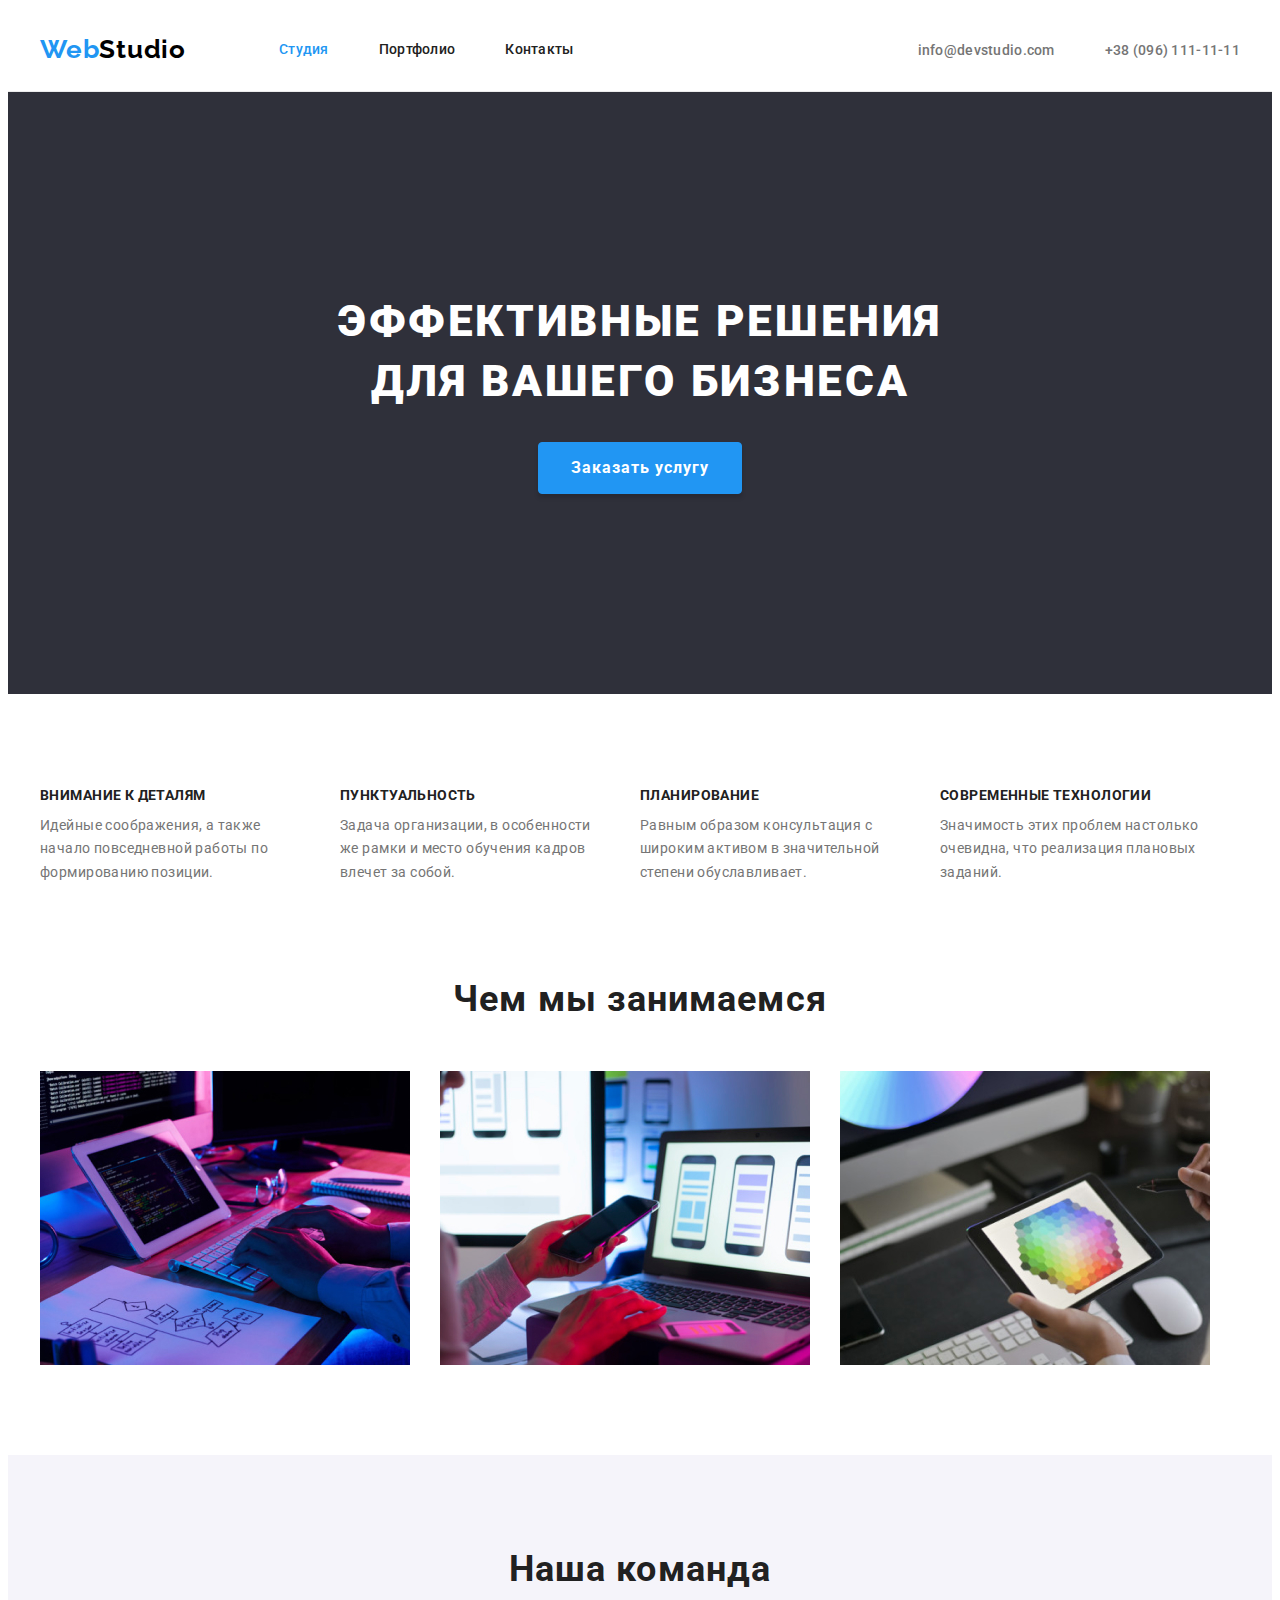
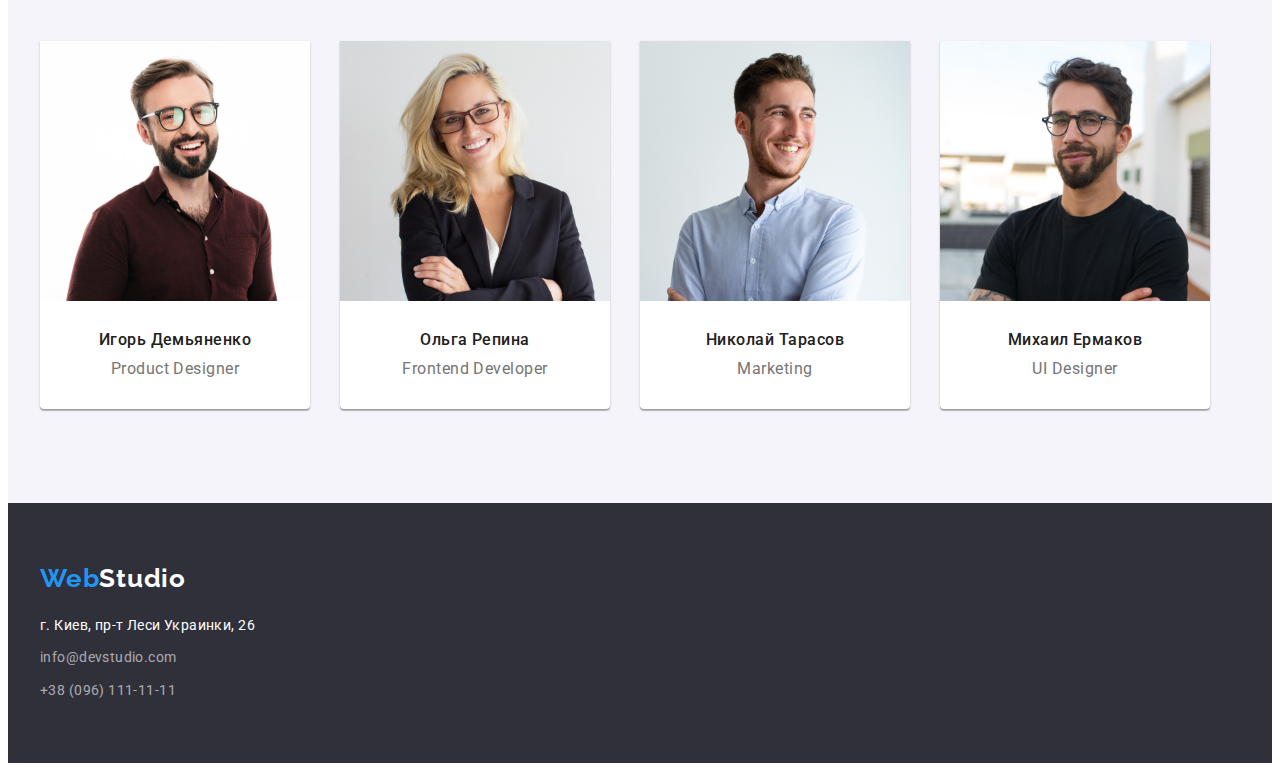
==== index.html @ 8a833135 "файлы прошлой работы" ====
<!DOCTYPE html>
<html lang="ru">
<head>
    <meta charset="UTF-8">
    <meta http-equiv="X-UA-Compatible" content="IE=edge">
    <meta name="viewport" content="width=device-width, initial-scale=1.0">
    <title>WebStudio</title>
<link rel="preconnect" href="https://fonts.gstatic.com">
<link href="https://fonts.googleapis.com/css2?family=Raleway:wght@700&family=Roboto:wght@400;500;700;900&display=swap"
    rel="stylesheet">
    <link rel="stylesheet" href="https://cdnjs.cloudflare.com/ajax/libs/modern-normalize/1.0.0/modern-normalize.min.css"
        integrity="sha512-ISS7cAi1PEhQ8jnbJpJZMd29NlhNj4AWYyLOSp2CE/CsHxTCu+r+t0D2yoJudVrd0/8fTVPUVDzY5Tvli75u/g=="
        crossorigin="anonymous" />
    <link rel="stylesheet" href="./css/styles.css">
</head>
<body>
 <!--Секция главной навигации-->
<header class="page-header">
    <div class="container header-container">
    <nav class="navigation">
                <a class="logo-link link" href="./index.html">Web<span class="logo-studio-link">Studio</span> </a>
        <ul class="site-nav-list lst">
            <li class="site-nav-item">
                <a class="nav-link current link" href="./index.html">Студия</a>
            </li>
            <li class="site-nav-item">
                <a class="nav-link link" href="./portfolio.html">Портфолио</a>
            </li>
            <li class="site-nav-item">
                <a class="nav-link link" href="">Контакты</a>
            </li>
        </ul>
    </nav>
    <!--Контакты-->
    <ul class="contacts-list lst">
        <li class="contacts-item link">
            <a class="contacts-link link" href="mailto:nfo@devstudio.com">info@devstudio.com</a>
        </li>
        <li class="contacts-item">
            <a class="contacts-link link" href="tel:+380961111111">+38 (096) 111-11-11</a>
        </li>
    </ul>
    </div>
</header>
<!--Секция заказа услуги-->
   <main class="main-content">
       <section class="hero">
           <div class="container hero-container">
           <h1 class="hero-title">Эффективные решения<br /> для вашего бизнеса</h1>
        <button class="hero-button" type="button" >Заказать услугу</button>
        </div>
       </section>
<!--Секция навыков-->
   <section class="section">
       <div class="container skills-container">
       <h2 class="visually-hidden">Секция навыков</h2>
       <ul class="section-list lst">
           <li class="section-item">
               <h3 class="title">Внимание к деталям</h3>
               <p class="description">Идейные соображения, а также начало повседневной работы по формированию позиции.</p>
           </li>
           <li class="section-item">
               <h3 class="title">Пунктуальность</h3>
               <p class="description">Задача организации, в особенности же рамки и место обучения кадров влечет за собой.</p>
           </li>
           <li class="section-item">
               <h3 class="title">Планирование</h3>
               <p class="description">Равным образом консультация с широким активом в значительной степени обуславливает.</p>
           </li>
           <li class="section-item">
               <h3 class="title">Современные технологии</h3>
               <p class="description">Значимость этих проблем настолько очевидна, что реализация плановых заданий.</p>
           </li>
       </ul>
    </div>
   </section>
<!--Секция услуг-->
<section class="section-services">
    <div class="container services-container">
            <h2  class="section-title">Чем мы занимаемся</h2>
            <ul class="services-list lst">
        <li class="services-list-item">
            <img src="./images/webstudio/box1.jpg" alt="человек работает за компютером" width="370" height="294"/>
        </li>
        <li class="services-list-item">
            <img src="./images/webstudio/box2.jpg" alt="подключение телефона к компютеру" width="370" height="294"/>
        </li>
        <li class="services-list-item">
            <img src="./images/webstudio/box3.jpg" alt="человек рисует на планшете" width="370" height="294"/>
        </li>
    </ul>
    </div>
</section>
<!--Секция команда-->
<section class="section-team">
    <div class="container team-container">
    <h2 class="section-title">Наша команда</h2>
    <ul class="team-list lst">
        <li class="team-list-item">
            <img src="./images/team/igor.jpg" alt="изображение человека" width="270" height="260">
            <div class="text-container">
            <h3 class="title">Игорь Демьяненко</h3>
            <p class="description-team" lang="en" >Product Designer</p>
            </div>
        </li>
        <li class="team-list-item">
            <img src="./images/team/olga.jpg" alt="изображение человека" width="270" height="260"/>
            <div class="text-container">
            <h3 class="title">Ольга Репина</h3>
            <p class="description-team" lang="en" >Frontend Developer</p>
            </div>
        </li>
        <li class="team-list-item">
            <img src="./images/team/nikolay.jpg" alt="изображение человека" width="270" height="260"/>
            <div class="text-container">
            <h3 class="title">Николай Тарасов</h3>
            <p class="description-team" lang="en" >Marketing</p>
            </div>
        </li>
        <li class="team-list-item">
            <img src="./images/team/mihail.jpg" alt="изображение человека" width="270" height="260"/>
            <div class="text-container">
            <h3 class="title">Михаил Ермаков</h3>
            <p class="description-team" lang="en" >UI Designer</p>
            </div>
        </li>
    </ul>
    </div>
</section>
</main>
<!--Футер-->
<footer class="footer">
    <div class="container footer-container">
    <ul class="logo-text-futer lst">
        <li class=logo-text-futer-item>
            <a class="logo-link-fut link" href="./index.html">Web<span class="logo-studio-link-fut">Studio</span> </a>
        </li>
    </ul>
    <address class="adres">
        <ul class="adres-list lst">
            <li class="adres-list-item">
                <a class="link-adres link" href="https://goo.gl/maps/czCwbcnYRgwCp2mf7" target="_blank" rel="noopener noreferrer">г. Киев, пр-т Леси Украинки, 26</a>
            </li>
            <li class="adres-list-item">
                <a class="adres-link link" href="mailto:nfo@devstudio.com">info@devstudio.com</a>
            </li>
            <li class="adres-list-item">
                <a class="adres-link link" href="tel:+380961111111">+38 (096) 111-11-11</a>
            </li>
        </ul>
        </div>
    </address>
</footer>
</body>
</html>
---- css/styles.css ----
/*палитра*/
/*цвет основного текста color: #212121*/
/*цвет текста параграфов color: #757575 *
/*цвет ефекта наведения color: #2196F3*/
/*цвет h1- color: #FFFFFF*/
/*цвет навигации background: #FFFFFF*/
/*цвет hero+footer background: #2F303A*/
/*цвет  наша команда background: #F5F4FA*/
/*цв.кнопок меню портф.background: #F5F4FA*/
/*шрифты*/
/*основной шрифт Roboto*/
/* шрифт logo- Raleway*/
/*===========WebStudio============*/
:root{
    --main-font:'Roboto',sans-serif;
    --secondery-font:'Raleway', sans-serif;
    --primary-text-color:#212121;
    --primary-description-color:#757575;
     --akcent-color:#2196F3;
    --primary-navigation-color:#FFFFFF;
    --background-color-section:#F5F4FA;
     --hero-background-color:#2F303A;
     --adres-color:rgba(255, 255, 255, 0.6);
     --logo-studio-link-color:#000000;
     --border-color:#ECECEC;
}
h1,
h2,
h3,
h4,
h5,
h6,
p{
    margin-top: 0;
    margin-bottom: 0;
}
ul,
ol{
    margin-top: 0;
    margin-bottom: 0;
    padding-left: 0;
}
img{
    display: block;
}
.lst{
    list-style: none;
}
.link{
    text-decoration: none;
}


body{
    font-family: var(--main-font);
    color:var(--primary-text-color)
}
.visually-hidden{
      position: absolute;
  width: 1px;
  height: 1px;
  margin: -1px;
  border: 0;
  padding: 0;
  
  white-space: nowrap;
  clip-path: inset(100%);
  clip: rect(0 0 0 0);
  overflow: hidden;
}

/*Секция главной навигации*/

.page-header{
    background-color: var(--primary-navigation-color);
    border-bottom: 1px solid var(--border-color);
}
.container{
    width: 1200px;
    padding-left: 15px;
    padding-right: 15px;
    margin-left: auto;
    margin-right: auto;
}
.header-container{
    display: flex;
}
.navigation{
    display: flex;
    align-items: center;
}
.logo-link{
    font-family: var(--secondery-font);
    font-weight: 700;
    font-size: 26px;
    line-height: 1.19;
    letter-spacing: 0.03em;
    padding-top: 24px;
    padding-bottom: 25px;
    color: var(--akcent-color);
    margin-right: 93px;
}
.logo-studio-link{
    color: var(--logo-studio-link-color); 
}
.site-nav-list{
    display: flex;

}
.site-nav-item:not(:last-child){
    margin-right: 50px;
}
.nav-link{
    display: block;
font-weight: 500;
font-size: 14px;
line-height: 1.14;
letter-spacing: 0.02em;
color: var(--primary-text-color);
padding-top: 32px;
padding-bottom: 32px;
}
.site-nav-list .nav-link.current{
     color: var(--akcent-color);
}

.nav-link:hover,
.nav-link:focus{
    color: var(--akcent-color);
}
/*Контакты*/
.contacts-list{
    display: flex;
    margin-left: auto;
    padding-top: 32px;
    padding-bottom: 32px;
}
.contacts-item:not(:last-child){
    margin-right: 50px;
}
.contacts-list a{
font-weight: 500;
font-size: 14px;
line-height: 1.14;
letter-spacing: 0.02em;
text-decoration: none;
color:var(--primary-description-color);
}
.contacts-item a:hover,
.contacts-item a:focus{
    color: var(--akcent-color);
}

/*Секция заказа услуги*/
.hero-container{
   text-align: center;
}
.hero{
    background-color: var(--hero-background-color);
    padding-top: 200px;
    padding-bottom: 200px;
}
.hero-title{
font-weight: 900;
font-size: 44px;
line-height: 1.36;
letter-spacing: 0.06em;
text-transform: uppercase;
margin-bottom: 30px;

color: var(--primary-navigation-color);
}
.hero-button{
font-family: inherit;
font-weight: 700;
font-size: 16px;
line-height: 1.87;
align-items: center;
text-align: center;
letter-spacing: 0.06em;
border: 1px solid #2196F3;
border-radius: 4px;
box-shadow: 0px 4px 4px rgba(0, 0, 0, 0.15);
padding: 10px 32px;

color: var(--primary-navigation-color);
background-color: var(--akcent-color);
}
/*Секция навыков*/
.section{
    padding-top: 94px;
    padding-bottom: 94px;
}
.section-list{
    display: flex;
}
.section-item:not(:last-child){
    margin-right: 30px;
}
.section-item{
width: 270px;

}
.section-list .title{
font-weight: 700;
font-size: 14px;
line-height: 1.14;
letter-spacing: 0.03em;
text-transform: uppercase;
margin-top: 0%;
margin-bottom: 10px;
color: var(--primary-text-color);
}
.section-list .description{
font-weight: 400;
font-size: 14px;
line-height: 1.71;
letter-spacing: 0.03em;
color: var(--primary-description-color);
}
/*Секция услуг*/
.section-services{
    padding-bottom: 90px;
}
.services-list{
    display: flex;
}
.services-list-item:not(:last-child){
    margin-right: 30px;
}
.section-title{
font-weight: 700;
font-size: 36px;
line-height: 1.16;
letter-spacing: 0.03em;
margin-bottom: 50px;
text-align: center;
color: var(--primary-text-color);

}
/*Секция команда*/
.section-team{
    padding-top: 94px;
    padding-bottom: 94px;
    background-color: var(--background-color-section);
}
.team-list{
    display: flex;
    text-align: center;
    margin-left: -30px;
    margin-top: -30px;
}
.text-container{
    padding-top: 30px;
    padding-bottom: 30px;
}
.team-list-item{
    width: 270px;
margin-left: 30px;
margin-top: 30px;
background-color: var(--primary-navigation-color);
border-radius: 0px 0px 4px 4px;
box-shadow: 0px 1px 3px rgba(0, 0, 0, 0.12), 0px 1px 1px rgba(0, 0, 0, 0.14), 0px 2px 1px rgba(0, 0, 0, 0.2);
flex-wrap: wrap;

}

.team-list .title{
font-weight: 500;
font-size: 16px;
line-height: 1.18;
letter-spacing: 0.03em;
color: var(--primary-text-color);
margin-bottom: 10px;
}
.team-list .description-team{
font-weight: 400;
font-size: 16px;
line-height: 1.18;
letter-spacing: 0.03em;
color: var(--primary-description-color);
}
/*Футер*/
.footer-container{
    padding-bottom: 60px;
    padding-top: 60px;
}
.footer{
    background-color: #2F303A;
}
.logo-text-futer{
font-family: var(--secondery-font);
font-weight: 700;
font-size: 26px;
line-height: 1.19;
letter-spacing: 0.03em;
margin-bottom: 20px;
}
.logo-link-fut{
    color: var(--akcent-color);
}
.logo-studio-link-fut{
color:var(--primary-navigation-color)
}
.adres-list .link-adres{
font-weight: 400;
font-size: 14px;
line-height: 1.71;
font-style: normal;
letter-spacing: 0.03em;
color: var(--primary-navigation-color);
}
.link-adres:hover,
.link-adres:focus{
    color:var(--akcent-color);
}
.adres-list .adres-link{
font-weight: 400;
font-size: 14px;
line-height: 1.71;
letter-spacing: 0.03em;
font-style: normal;
color: var(--adres-color);
}
.adres-link:hover,
.adres-link:focus{
    color:var(--akcent-color);
}
.adres-list-item:not(:last-child){
    margin-bottom: 9px;
}
/*=============Portfolio=================*/
           /* кнопки*/
.section-portfolio{
    padding-top: 94px;
    padding-bottom: 94px;
}
.menu-list{
    display: flex;
    margin-bottom: 50px;
    justify-content: center;
}
.menu-list-item:not(:last-child){
        margin-right: 8px;
}
.everything{
padding:6px 22px 6px 22px;
border-radius: 4px;
}
.web-sites{
padding:6px 22px 6px 22px;
border-radius: 4px;
}
.annexes{
padding:6px 22px 6px 22px;
border-radius: 4px;
}
.design{
padding:6px 22px 6px 22px;
border-radius: 4px;
}
.marketing{
padding:6px 22px 6px 22px;
border-radius: 4px;
}
.menu-list .menu-button{
font-family: inherit;
font-weight: 500;
font-size: 16px;
line-height: 1.62;
text-align: center;
letter-spacing: 0.03em;
color: var(--primary-text-color);
background-color: var(--background-color-section);
}
.menu-button:hover,
.menu-button:focus{
    color: var(--primary-navigation-color);
    background-color: var(--akcent-color);
    box-shadow: 0px 3px 1px rgba(0, 0, 0, 0.1), 0px 1px 2px rgba(0, 0, 0, 0.08), 0px 2px 2px rgba(0, 0, 0, 0.12);
    border: 1px solid var(--akcent-color);
}
.menu-button{
    cursor: pointer;
    border: 1px solid var(--background-color-section);
}
               /* картинки*/
.photo-list{
    display: flex;
    flex-wrap: wrap;
}
.photo-list-item{
    width: calc((100% - 60px) / 3);
    margin-right: 30px;
    margin-bottom: 30px;
}
.photo-list-item:nth-child(3n){
    margin-right: 0%;
}
.photo-list-item:nth-last-child(-n + 3){
    margin-bottom: 0%;
}
.card-container{
background-color: var(--primary-navigation-color);
box-sizing: border-box;
border: 1px solid #EEEEEE;
border-top: none;
padding: 20px 24px;
}
.img-link{
    text-decoration: none;
}

.photo-list .card-title{
font-weight: 700;
font-size: 18px;
line-height: 2;
letter-spacing: 0.06em;
color: var(--primary-text-color);
margin-bottom: 4px;
}
.photo-list .card-description{
font-weight: 400;
font-size: 16px;
line-height: 1.87;
letter-spacing: 0.03em;
color: var(--primary-description-color);
}
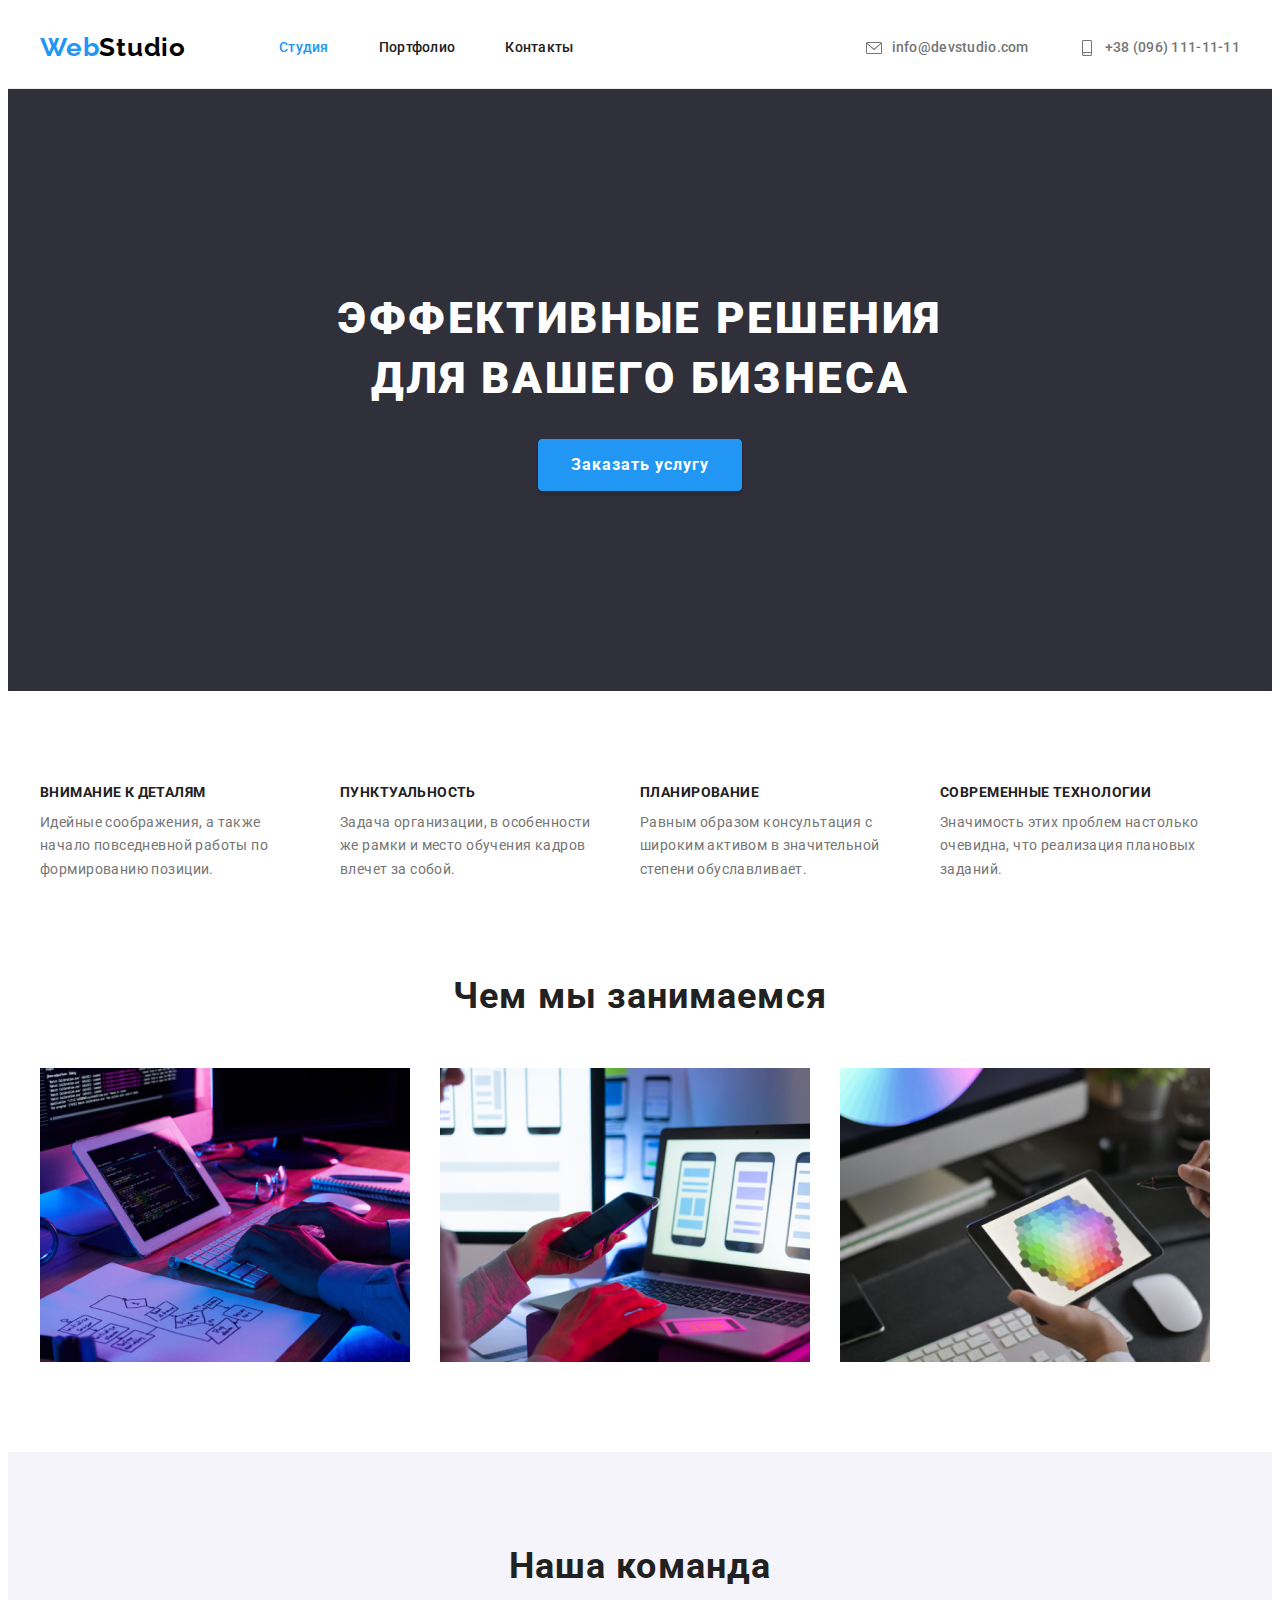
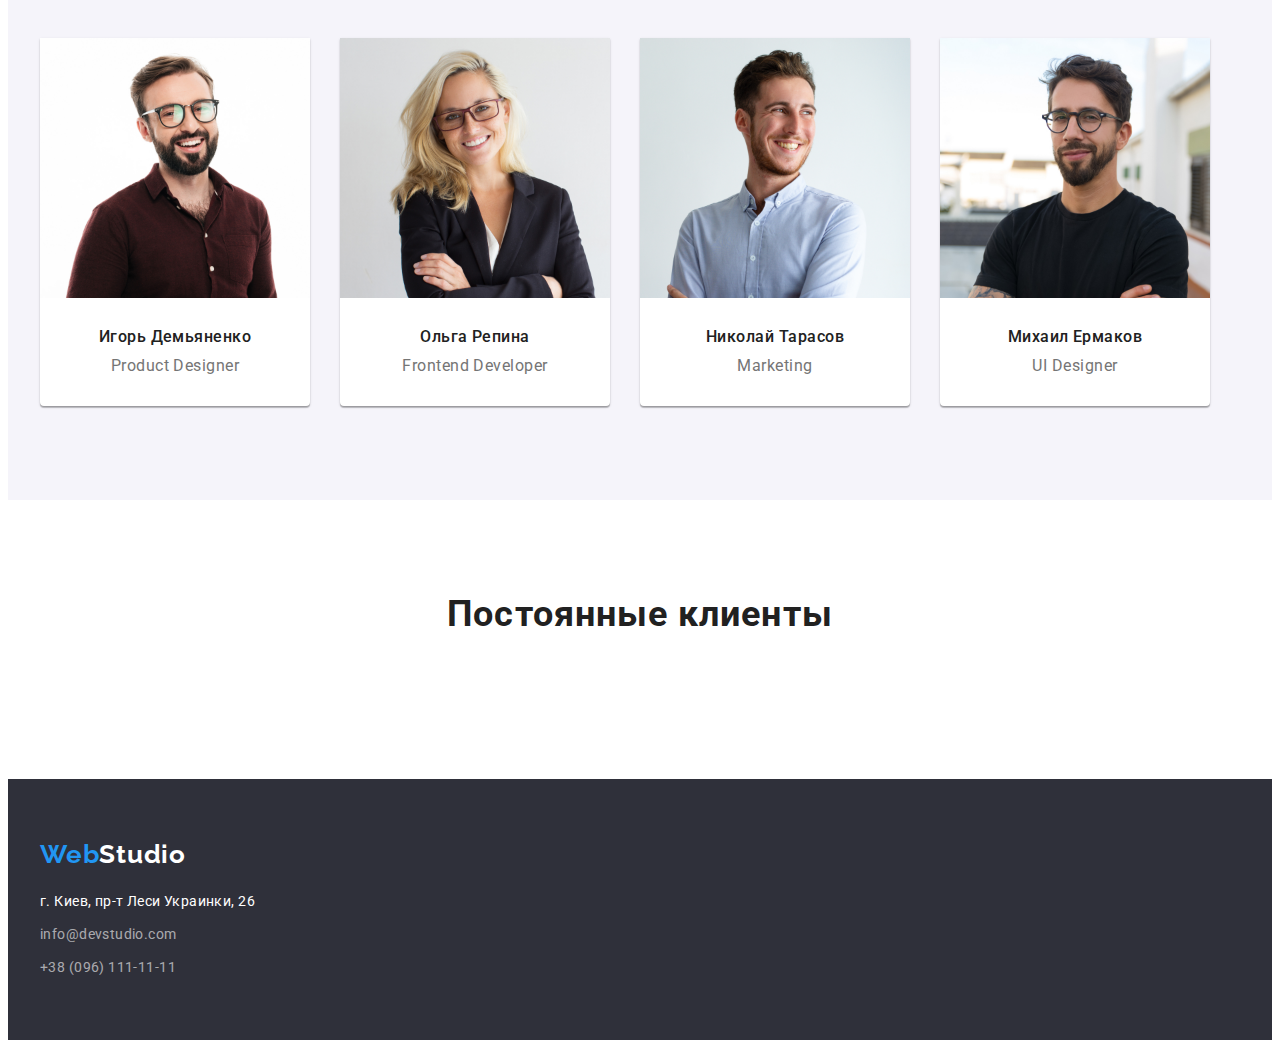
==== commit 2277dfb8: "добавил картинки в хедере" ====
--- a/index.html
+++ b/index.html
@@ -34,10 +34,16 @@
     <!--Контакты-->
     <ul class="contacts-list lst">
         <li class="contacts-item link">
-            <a class="contacts-link link" href="mailto:nfo@devstudio.com">info@devstudio.com</a>
+            <a class="contacts-link link" href="mailto:nfo@devstudio.com">
+        <svg class="contacts-icon" width="16px" height="16px">
+            <use href="./images/svg-img/sprite.svg#icon-messege"></use>
+        </svg>info@devstudio.com</a>
         </li>
         <li class="contacts-item">
-            <a class="contacts-link link" href="tel:+380961111111">+38 (096) 111-11-11</a>
+            <a class="contacts-link link" href="tel:+380961111111">
+    <svg class="contacts-icon" width="16px" height="16px">
+        <use href="./images/svg-img/sprite.svg#icon-smartphone"></use>
+    </svg>+38 (096) 111-11-11</a>
         </li>
     </ul>
     </div>
@@ -127,6 +133,32 @@
     </ul>
     </div>
 </section>
+<!--Постоянные клиенты-->
+<section class="section-clients">
+<div class="container clients-container">
+<ul class="clients-list lst">
+    <h2 class="section-title">Постоянные клиенты</h2>
+<li class="clients-list-item">
+    <a href=""></a>
+</li>
+<li class="clients-list-item">
+    <a href=""></a>
+</li>
+<li class="clients-list-item">
+    <a href=""></a>
+</li>
+<li class="clients-list-item">
+    <a href=""></a>
+</li>
+<li class="clients-list-item">
+    <a href=""></a>
+</li>
+<li class="clients-list-item">
+    <a href=""></a>
+</li>
+</ul>
+</div>
+</section>
 </main>
 <!--Футер-->
 <footer class="footer">
--- a/css/styles.css
+++ b/css/styles.css
@@ -139,6 +139,8 @@
     margin-right: 50px;
 }
 .contacts-list a{
+display: flex;
+align-items: center;
 font-weight: 500;
 font-size: 14px;
 line-height: 1.14;
@@ -149,6 +151,14 @@
 .contacts-item a:hover,
 .contacts-item a:focus{
     color: var(--akcent-color);
+}
+.contacts-icon:hover,
+.contacts-icon:focus{
+    color: var(--akcent-color);
+}
+.contacts-icon{
+margin-right: 10px;
+fill:currentColor;
 }
 
 /*Секция заказа услуги*/
@@ -199,7 +209,6 @@
 }
 .section-item{
 width: 270px;
-
 }
 .section-list .title{
 font-weight: 700;
@@ -280,6 +289,11 @@
 letter-spacing: 0.03em;
 color: var(--primary-description-color);
 }
+         /*постоянные клиенты*/
+.section-clients{
+    padding-top: 94px;
+    padding-bottom: 94px;
+}
 /*Футер*/
 .footer-container{
     padding-bottom: 60px;
@@ -394,6 +408,10 @@
     margin-right: 30px;
     margin-bottom: 30px;
 }
+.photo-list-item:hover,
+.photo-list-item:focus{
+box-shadow: 0px 1px 1px rgba(0, 0, 0, 0.12), 0px 4px 4px rgba(0, 0, 0, 0.06), 1px 4px 6px rgba(0, 0, 0, 0.16);
+}
 .photo-list-item:nth-child(3n){
     margin-right: 0%;
 }
@@ -407,9 +425,6 @@
 border-top: none;
 padding: 20px 24px;
 }
-.img-link{
-    text-decoration: none;
-}
 
 .photo-list .card-title{
 font-weight: 700;
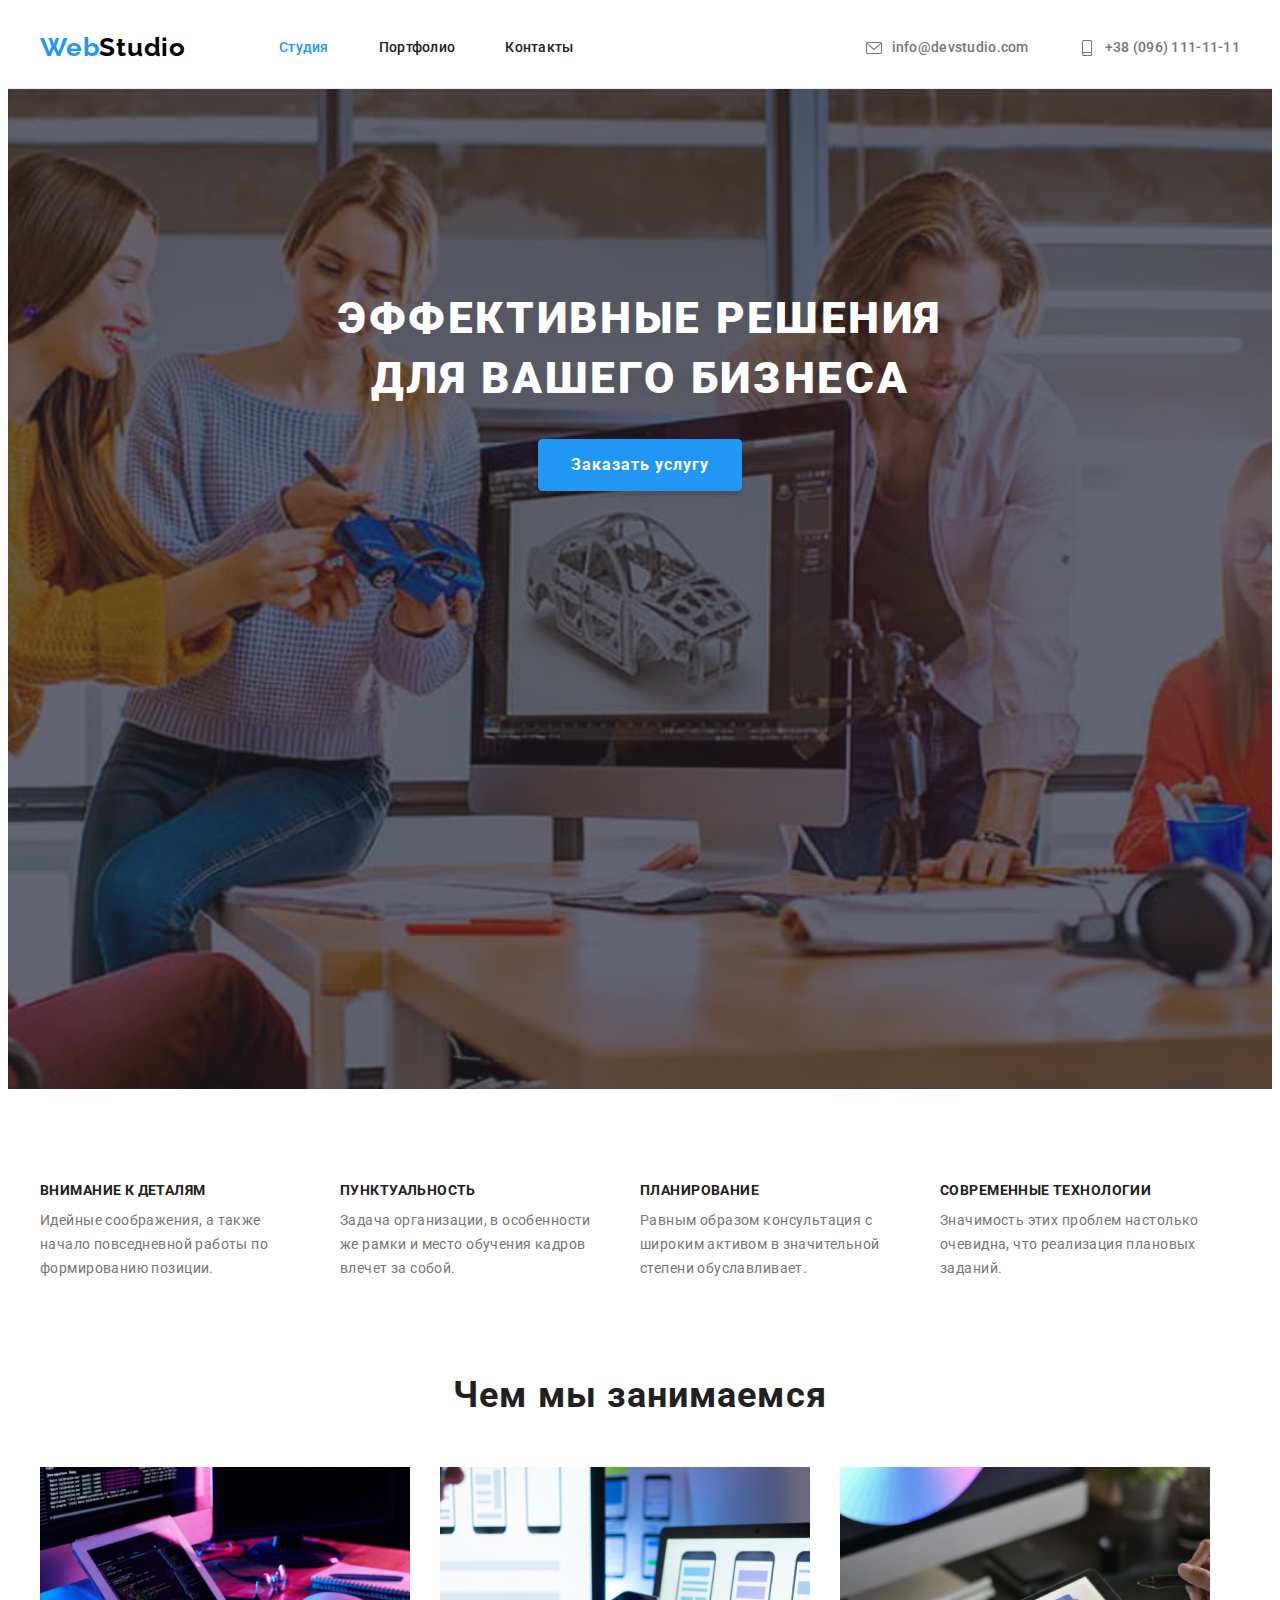
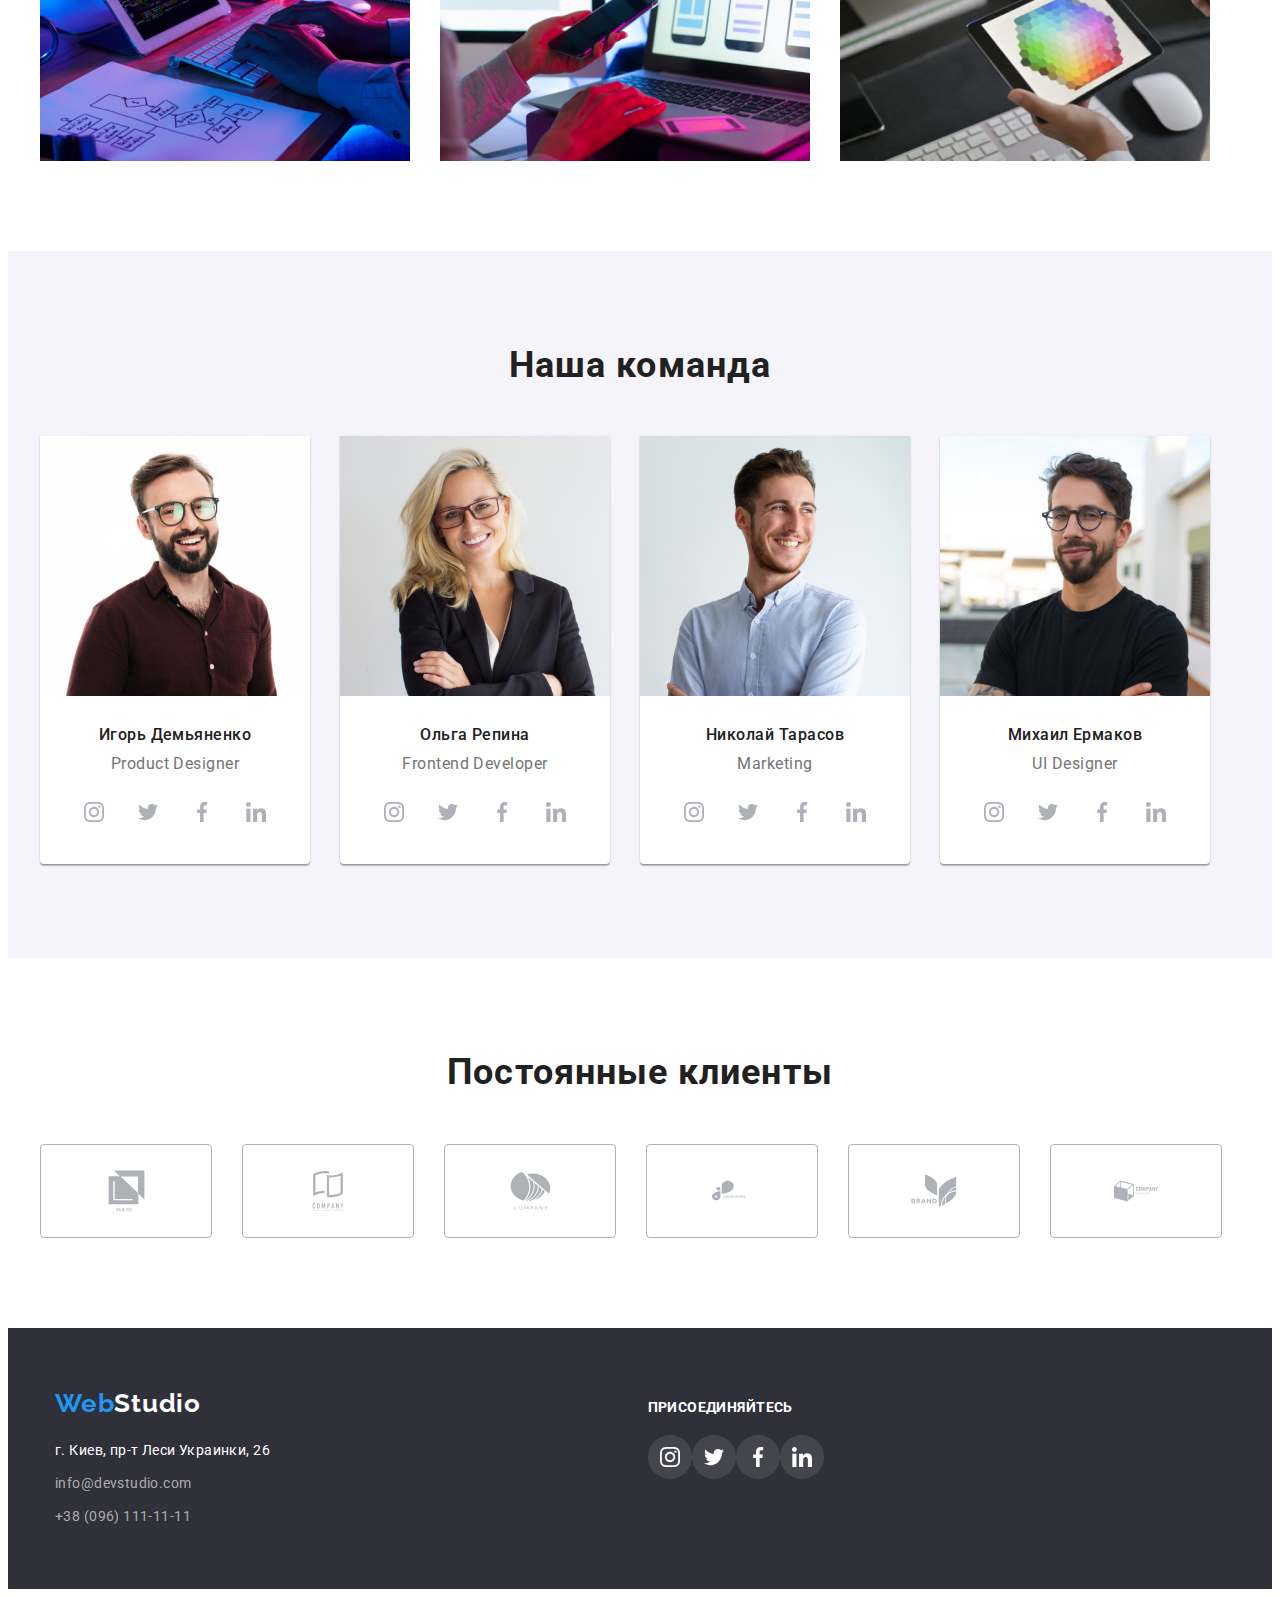
==== commit 7efed1eb: "добавил иконки" ====
--- a/index.html
+++ b/index.html
@@ -107,6 +107,36 @@
             <div class="text-container">
             <h3 class="title">Игорь Демьяненко</h3>
             <p class="description-team" lang="en" >Product Designer</p>
+            <ul class="social-list lst">
+                <li class="social-list-item">
+                    <a class="social-link link" href="">
+                        <svg class="social-icon">
+                            <use href="./images/svg-img/sprite.svg#icon-instagram"></use>
+                        </svg>
+                    </a>
+                </li>
+                <li class="social-list-item">
+                    <a class="social-link link" href="">
+                        <svg class="social-icon">
+                            <use href="./images/svg-img/sprite.svg#icon-twitter"></use>
+                        </svg>
+                    </a>
+                </li>
+                <li class="social-list-item">
+                    <a class="social-link link" href="">
+                        <svg class="social-icon">
+                            <use href="./images/svg-img/sprite.svg#icon-facebook"></use>
+                        </svg>
+                    </a>
+                </li>
+                <li class="social-list-item">
+                    <a class="social-link link" href="">
+                        <svg class="social-icon">
+                            <use href="./images/svg-img/sprite.svg#icon-linkedin"></use>
+                        </svg>
+                    </a>
+                </li>
+            </ul>
             </div>
         </li>
         <li class="team-list-item">
@@ -114,6 +144,36 @@
             <div class="text-container">
             <h3 class="title">Ольга Репина</h3>
             <p class="description-team" lang="en" >Frontend Developer</p>
+        <ul class="social-list lst">
+            <li class="social-list-item">
+                <a class="social-link link" href="">
+                    <svg class="social-icon">
+                        <use href="./images/svg-img/sprite.svg#icon-instagram"></use>
+                    </svg>
+                </a>
+            </li>
+            <li class="social-list-item">
+                <a class="social-link link" href="">
+                    <svg class="social-icon">
+                        <use href="./images/svg-img/sprite.svg#icon-twitter"></use>
+                    </svg>
+                </a>
+            </li>
+            <li class="social-list-item">
+                <a class="social-link link" href="">
+                    <svg class="social-icon">
+                        <use href="./images/svg-img/sprite.svg#icon-facebook"></use>
+                    </svg>
+                </a>
+            </li>
+            <li class="social-list-item">
+                <a class="social-link link" href="">
+                    <svg class="social-icon">
+                        <use href="./images/svg-img/sprite.svg#icon-linkedin"></use>
+                    </svg>
+                </a>
+            </li>
+        </ul>
             </div>
         </li>
         <li class="team-list-item">
@@ -121,6 +181,36 @@
             <div class="text-container">
             <h3 class="title">Николай Тарасов</h3>
             <p class="description-team" lang="en" >Marketing</p>
+        <ul class="social-list lst">
+            <li class="social-list-item">
+                <a class="social-link link" href="">
+                    <svg class="social-icon">
+                        <use href="./images/svg-img/sprite.svg#icon-instagram"></use>
+                    </svg>
+                </a>
+            </li>
+            <li class="social-list-item">
+                <a class="social-link link" href="">
+                    <svg class="social-icon">
+                        <use href="./images/svg-img/sprite.svg#icon-twitter"></use>
+                    </svg>
+                </a>
+            </li>
+            <li class="social-list-item">
+                <a class="social-link link" href="">
+                    <svg class="social-icon">
+                        <use href="./images/svg-img/sprite.svg#icon-facebook"></use>
+                    </svg>
+                </a>
+            </li>
+            <li class="social-list-item">
+                <a class="social-link link" href="">
+                    <svg class="social-icon">
+                        <use href="./images/svg-img/sprite.svg#icon-linkedin"></use>
+                    </svg>
+                </a>
+            </li>
+        </ul>
             </div>
         </li>
         <li class="team-list-item">
@@ -128,33 +218,87 @@
             <div class="text-container">
             <h3 class="title">Михаил Ермаков</h3>
             <p class="description-team" lang="en" >UI Designer</p>
+    <ul class="social-list lst">
+        <li class="social-list-item">
+            <a class="social-link link" href="">
+                <svg class="social-icon">
+                    <use href="./images/svg-img/sprite.svg#icon-instagram"></use>
+                </svg>
+            </a>
+        </li>
+        <li class="social-list-item">
+            <a class="social-link link" href="">
+                <svg class="social-icon">
+                    <use href="./images/svg-img/sprite.svg#icon-twitter"></use>
+                </svg>
+            </a>
+        </li>
+        <li class="social-list-item">
+            <a class="social-link link" href="">
+                <svg class="social-icon">
+                    <use href="./images/svg-img/sprite.svg#icon-facebook"></use>
+                </svg>
+            </a>
+        </li>
+        <li class="social-list-item">
+            <a class="social-link link" href="">
+                <svg class="social-icon">
+                    <use href="./images/svg-img/sprite.svg#icon-linkedin"></use>
+                </svg>
+            </a>
+        </li>
+    </ul>
             </div>
         </li>
     </ul>
     </div>
 </section>
 <!--Постоянные клиенты-->
-<section class="section-clients">
+<section class="section-clients lst">
 <div class="container clients-container">
+    <h2 class="section-title">Постоянные клиенты</h2>
 <ul class="clients-list lst">
-    <h2 class="section-title">Постоянные клиенты</h2>
-<li class="clients-list-item">
-    <a href=""></a>
-</li>
-<li class="clients-list-item">
-    <a href=""></a>
-</li>
-<li class="clients-list-item">
-    <a href=""></a>
-</li>
-<li class="clients-list-item">
-    <a href=""></a>
-</li>
-<li class="clients-list-item">
-    <a href=""></a>
-</li>
-<li class="clients-list-item">
-    <a href=""></a>
+<li class="clients-list-item">
+    <a  class="clients-link" href="">
+        <svg class="clients-icon" width="41px" height="46px">
+            <use href="./images/svg-img/sprite.svg#icon-yago"></use>
+        </svg>
+    </a>
+</li>
+<li class="clients-list-item">
+    <a class="clients-link" href="">
+        <svg class="clients-icon" width="40px" height="52px">
+            <use href="./images/svg-img/sprite.svg#icon-linehere"></use>
+        </svg>
+    </a>
+</li>
+<li class="clients-list-item">
+    <a class="clients-link" href="">
+        <svg class="clients-icon" width="43px" height="41px">
+            <use href="./images/svg-img/sprite.svg#icon-company"></use>
+        </svg>
+    </a>
+</li>
+<li class="clients-list-item">
+    <a class="clients-link" href="">
+        <svg class="clients-icon" width="85px" height="41px">
+            <use href="./images/svg-img/sprite.svg#icon-fosterpeters"></use>
+        </svg>
+    </a>
+</li>
+<li class="clients-list-item">
+    <a class="clients-link" href="">
+        <svg class="clients-icon" width="62px" height="45px">
+            <use href="./images/svg-img/sprite.svg#icon-brand"></use>
+        </svg>
+    </a>
+</li>
+<li class="clients-list-item">
+    <a class="clients-link" href="">
+        <svg class="clients-icon" width="94px" height="44px">
+            <use href="./images/svg-img/sprite.svg#icon-tagline"></use>
+        </svg>
+    </a>
 </li>
 </ul>
 </div>
@@ -162,6 +306,7 @@
 </main>
 <!--Футер-->
 <footer class="footer">
+    <div class=" container main-footer-container">
     <div class="container footer-container">
     <ul class="logo-text-futer lst">
         <li class=logo-text-futer-item>
@@ -180,8 +325,42 @@
                 <a class="adres-link link" href="tel:+380961111111">+38 (096) 111-11-11</a>
             </li>
         </ul>
-        </div>
     </address>
+    </div>
+    <div class="container footer-social-container">
+        <h2 class="footer-social-title">присоединяйтесь</h2>
+        <ul class="footer-social-list lst">
+            <li class="footer-social-item">
+                <a class="footer-social-link link" href="">
+                    <svg class="footer-social-icon">
+                        <use href="./images/svg-img/sprite.svg#icon-instagram"></use>
+                    </svg>
+                </a>
+            </li>
+            <li class="footer-social-item">
+                <a class="footer-social-link link" href="">
+                    <svg class="footer-social-icon">
+                        <use href="./images/svg-img/sprite.svg#icon-twitter"></use>
+                    </svg>
+                </a>
+            </li>
+            <li class="footer-social-item">
+                <a class="footer-social-link link" href="">
+                    <svg class="footer-social-icon">
+                        <use  href="./images/svg-img/sprite.svg#icon-facebook"></use>
+                    </svg>
+                </a>
+            </li>
+            <li class="footer-social-item">
+                <a class="footer-social-link link" href="">
+                    <svg class="footer-social-icon">
+                        <use href="./images/svg-img/sprite.svg#icon-linkedin"></use>
+                    </svg>
+                </a>
+            </li>
+        </ul>
+    </div>
+    </div>
 </footer>
 </body>
 </html>--- a/css/styles.css
+++ b/css/styles.css
@@ -19,10 +19,12 @@
      --akcent-color:#2196F3;
     --primary-navigation-color:#FFFFFF;
     --background-color-section:#F5F4FA;
-     --hero-background-color:#2F303A;
+     --hero-background-color:#C4C4C4;
      --adres-color:rgba(255, 255, 255, 0.6);
      --logo-studio-link-color:#000000;
      --border-color:#ECECEC;
+     --bord-color:#AFB1B8;
+     --footer-bg:#2F303A;
 }
 h1,
 h2,
@@ -162,13 +164,23 @@
 }
 
 /*Секция заказа услуги*/
-.hero-container{
-   text-align: center;
-}
+
 .hero{
     background-color: var(--hero-background-color);
     padding-top: 200px;
     padding-bottom: 200px;
+    max-width: 1600px;
+    height: 600px;
+    margin-left: auto;
+    margin-right: auto;
+    background-image:linear-gradient(rgba(47, 48, 58, 0.4),
+    rgba(47, 48, 58, 0.4)), url(../images/webstudio/photo.jpg);
+    background-repeat: no-repeat;
+    background-position: center;
+    background-size: cover;
+}
+.hero-container{
+   text-align: center;
 }
 .hero-title{
 font-weight: 900;
@@ -288,19 +300,85 @@
 line-height: 1.18;
 letter-spacing: 0.03em;
 color: var(--primary-description-color);
-}
+margin-bottom: 16px;
+}
+.text-container{
+    padding-left: 32px;
+    padding-right: 32px;
+}
+.social-list{
+    display: flex;
+    justify-content: space-between;
+}
+.social-link{
+    display: flex;
+    justify-content: center;
+    align-items: center;
+    width: 44px;
+    height: 44px;
+    background-color: transparent;
+    border-radius: 50%;
+}
+.social-icon{
+    width: 20px;
+    height: 20px;
+    fill:var(--bord-color);
+}
+.social-link:hover,
+.social-link:focus{
+    background-color: var(--akcent-color);
+}
+.social-link:hover .social-icon,
+.social-link:focus .social-icon{
+    fill:var(--primary-navigation-color);
+}
+
          /*постоянные клиенты*/
 .section-clients{
     padding-top: 94px;
-    padding-bottom: 94px;
-}
+    padding-bottom: 90px;
+}
+.clients-list{
+    display: flex;
+}
+.clients-list-item:not(:last-child){
+    margin-right: 30px;
+}
+
+.clients-icon{
+    fill:var(--bord-color);
+}
+.clients-link{
+    height: 92px;
+    width: 170px;
+    border: 1px solid var(--bord-color);
+    border-radius: 4px;
+    display: flex;
+    justify-content: center;
+    align-items: center;
+}
+.clients-link:hover,
+.clients-link:focus{
+    border-color:var(--akcent-color);
+}
+.clients-link:hover .clients-icon,
+.clients-link:focus .clients-icon{
+    fill: var(--akcent-color);
+}
+
+
 /*Футер*/
+.footer{
+    background-color:var(--footer-bg);
+}
+.main-footer-container{
+    display: flex;
+    align-items: baseline;
+}
 .footer-container{
     padding-bottom: 60px;
     padding-top: 60px;
-}
-.footer{
-    background-color: #2F303A;
+    padding-right: 0;
 }
 .logo-text-futer{
 font-family: var(--secondery-font);
@@ -342,6 +420,38 @@
 }
 .adres-list-item:not(:last-child){
     margin-bottom: 9px;
+}
+      /*====Соц-сети футер====*/
+.footer-social-title{
+font-family: var(--main-font);
+font-weight: bold;
+font-size: 14px;
+line-height: 16px;
+letter-spacing: 0.03em;
+text-transform: uppercase;
+color:var(--primary-navigation-color);
+margin-bottom: 20px;
+}
+.footer-social-list{
+    display: flex;
+}
+.footer-social-icon{
+    width: 20px;
+    height: 20px;
+    fill: var(--primary-navigation-color);
+}
+.footer-social-link{
+    display: flex;
+    align-items: center;
+    justify-content: center;
+    width: 44px;
+    height: 44px;
+    background-color: rgba(255, 255, 255, 0.1);
+    border-radius: 50%;
+}
+.footer-social-link:hover,
+.footer-social-link:focus{
+    background-color: var(--akcent-color);
 }
 /*=============Portfolio=================*/
            /* кнопки*/
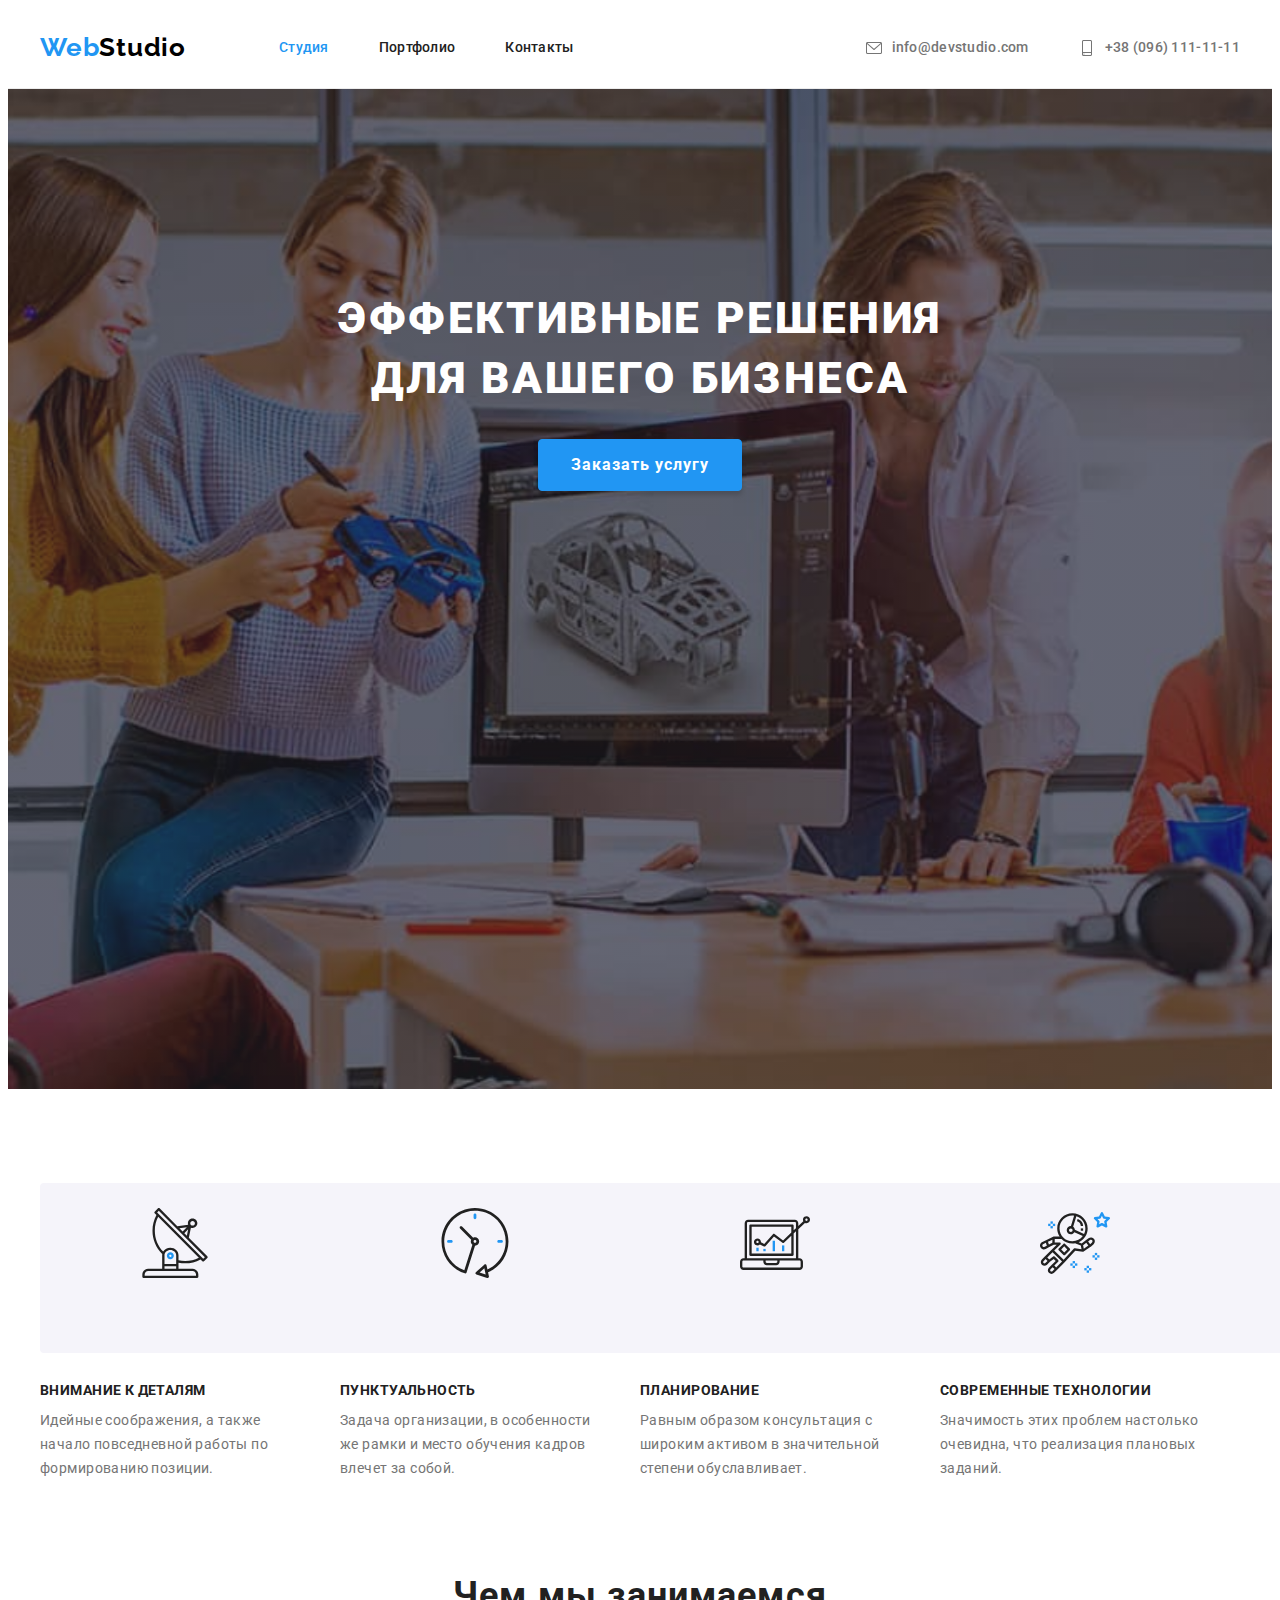
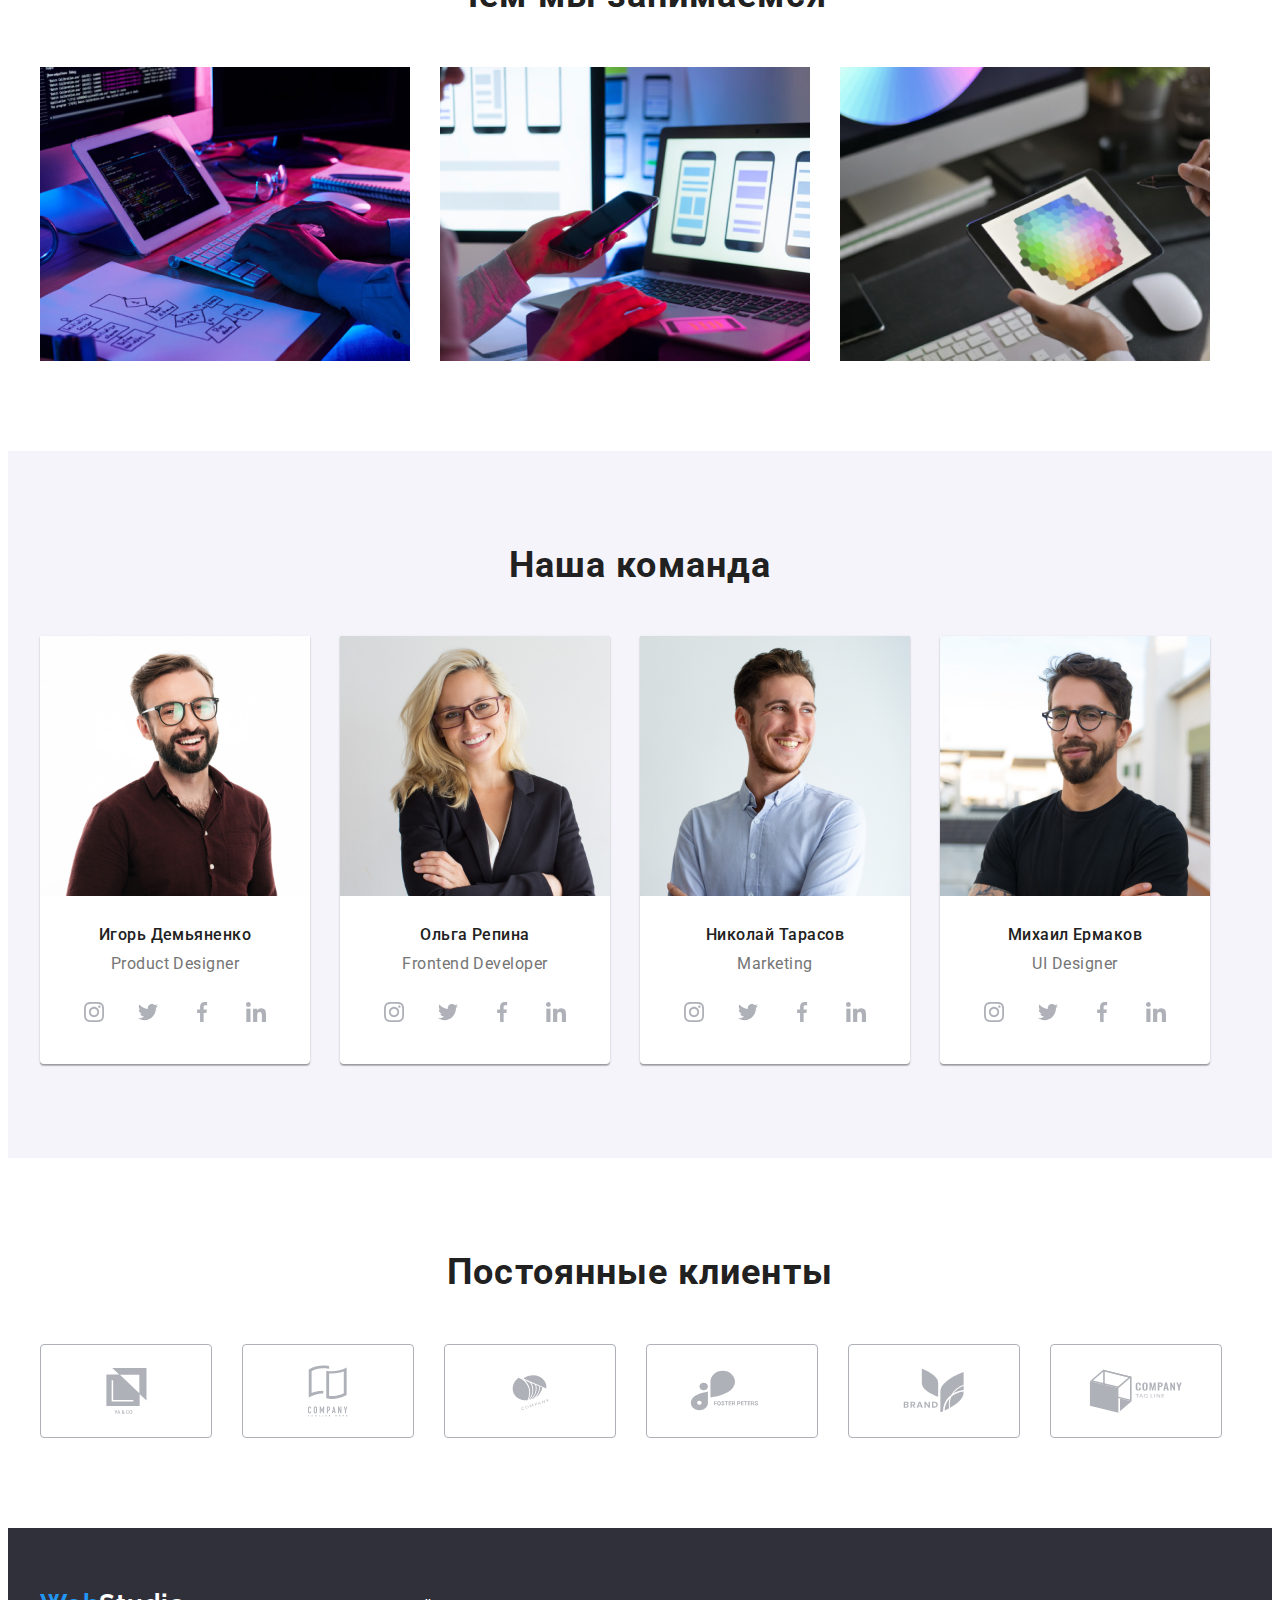
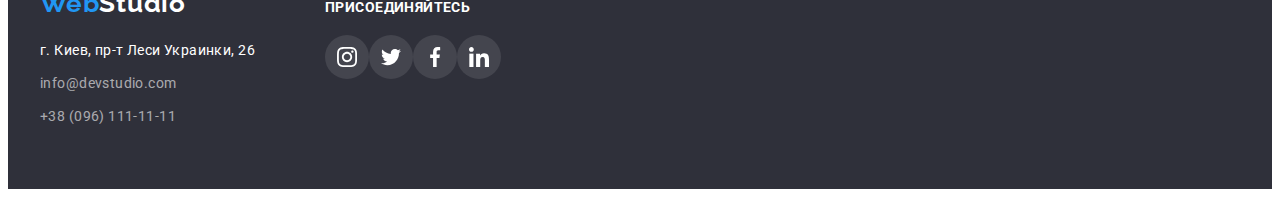
==== commit ceb4283c: "добавил футер в портфолио" ====
--- a/index.html
+++ b/index.html
@@ -62,18 +62,38 @@
        <h2 class="visually-hidden">Секция навыков</h2>
        <ul class="section-list lst">
            <li class="section-item">
+               <div class="skills-icon-container">
+                   <svg class="skills-icon" width="70px" height="70px">
+                       <use href="./images/svg-img/sprite.svg#icon-antenna"></use>
+                   </svg>
+               </div>
                <h3 class="title">Внимание к деталям</h3>
                <p class="description">Идейные соображения, а также начало повседневной работы по формированию позиции.</p>
            </li>
            <li class="section-item">
+               <div class="skills-icon-container">
+                   <svg class="skills-icon" width="70px" height="70px">
+                       <use href="./images/svg-img/sprite.svg#icon-clock"></use>
+                   </svg>
+               </div>
                <h3 class="title">Пунктуальность</h3>
                <p class="description">Задача организации, в особенности же рамки и место обучения кадров влечет за собой.</p>
            </li>
            <li class="section-item">
+               <div class="skills-icon-container">
+                   <svg class="skills-icon" width="70px" height="70px">
+                       <use href="./images/svg-img/sprite.svg#icon-diagram"></use>
+                   </svg>
+               </div>
                <h3 class="title">Планирование</h3>
                <p class="description">Равным образом консультация с широким активом в значительной степени обуславливает.</p>
            </li>
            <li class="section-item">
+               <div class="skills-icon-container">
+                   <svg class="skills-icon" width="70px" height="70px">
+                       <use href="./images/svg-img/sprite.svg#icon-astronaut"></use>
+                   </svg>
+               </div>
                <h3 class="title">Современные технологии</h3>
                <p class="description">Значимость этих проблем настолько очевидна, что реализация плановых заданий.</p>
            </li>
@@ -261,42 +281,42 @@
 <li class="clients-list-item">
     <a  class="clients-link" href="">
         <svg class="clients-icon" width="41px" height="46px">
-            <use href="./images/svg-img/sprite.svg#icon-yago"></use>
+            <use href="./images/svg-img/sprite.svg#icon-group"></use>
         </svg>
     </a>
 </li>
 <li class="clients-list-item">
     <a class="clients-link" href="">
         <svg class="clients-icon" width="40px" height="52px">
-            <use href="./images/svg-img/sprite.svg#icon-linehere"></use>
+            <use href="./images/svg-img/sprite.svg#icon-group1"></use>
         </svg>
     </a>
 </li>
 <li class="clients-list-item">
     <a class="clients-link" href="">
         <svg class="clients-icon" width="43px" height="41px">
-            <use href="./images/svg-img/sprite.svg#icon-company"></use>
+            <use href="./images/svg-img/sprite.svg#icon-group2"></use>
         </svg>
     </a>
 </li>
 <li class="clients-list-item">
     <a class="clients-link" href="">
         <svg class="clients-icon" width="85px" height="41px">
-            <use href="./images/svg-img/sprite.svg#icon-fosterpeters"></use>
+            <use href="./images/svg-img/sprite.svg#icon-group3"></use>
         </svg>
     </a>
 </li>
 <li class="clients-list-item">
     <a class="clients-link" href="">
         <svg class="clients-icon" width="62px" height="45px">
-            <use href="./images/svg-img/sprite.svg#icon-brand"></use>
+            <use href="./images/svg-img/sprite.svg#icon-group4"></use>
         </svg>
     </a>
 </li>
 <li class="clients-list-item">
     <a class="clients-link" href="">
         <svg class="clients-icon" width="94px" height="44px">
-            <use href="./images/svg-img/sprite.svg#icon-tagline"></use>
+            <use href="./images/svg-img/sprite.svg#icon-group5"></use>
         </svg>
     </a>
 </li>
@@ -307,7 +327,7 @@
 <!--Футер-->
 <footer class="footer">
     <div class=" container main-footer-container">
-    <div class="container footer-container">
+    <div class=" footer-container">
     <ul class="logo-text-futer lst">
         <li class=logo-text-futer-item>
             <a class="logo-link-fut link" href="./index.html">Web<span class="logo-studio-link-fut">Studio</span> </a>
@@ -327,7 +347,8 @@
         </ul>
     </address>
     </div>
-    <div class="container footer-social-container">
+    <!--Соц-сети-->
+    <div class=" footer-social-container">
         <h2 class="footer-social-title">присоединяйтесь</h2>
         <ul class="footer-social-list lst">
             <li class="footer-social-item">
--- a/css/styles.css
+++ b/css/styles.css
@@ -239,6 +239,14 @@
 letter-spacing: 0.03em;
 color: var(--primary-description-color);
 }
+.skills-icon-container{
+    width: 270px;
+    height: 120px;
+    background-color: var(--background-color-section);
+    border-radius: 4px;
+    margin-bottom: 30px;
+    padding: 25px 100px;
+}
 /*Секция услуг*/
 .section-services{
     padding-bottom: 90px;
@@ -374,11 +382,11 @@
 .main-footer-container{
     display: flex;
     align-items: baseline;
-}
-.footer-container{
     padding-bottom: 60px;
     padding-top: 60px;
-    padding-right: 0;
+}
+.footer-container{
+    margin-right: 70px;
 }
 .logo-text-futer{
 font-family: var(--secondery-font);
@@ -422,6 +430,8 @@
     margin-bottom: 9px;
 }
       /*====Соц-сети футер====*/
+.footer-social-container{
+}
 .footer-social-title{
 font-family: var(--main-font);
 font-weight: bold;
